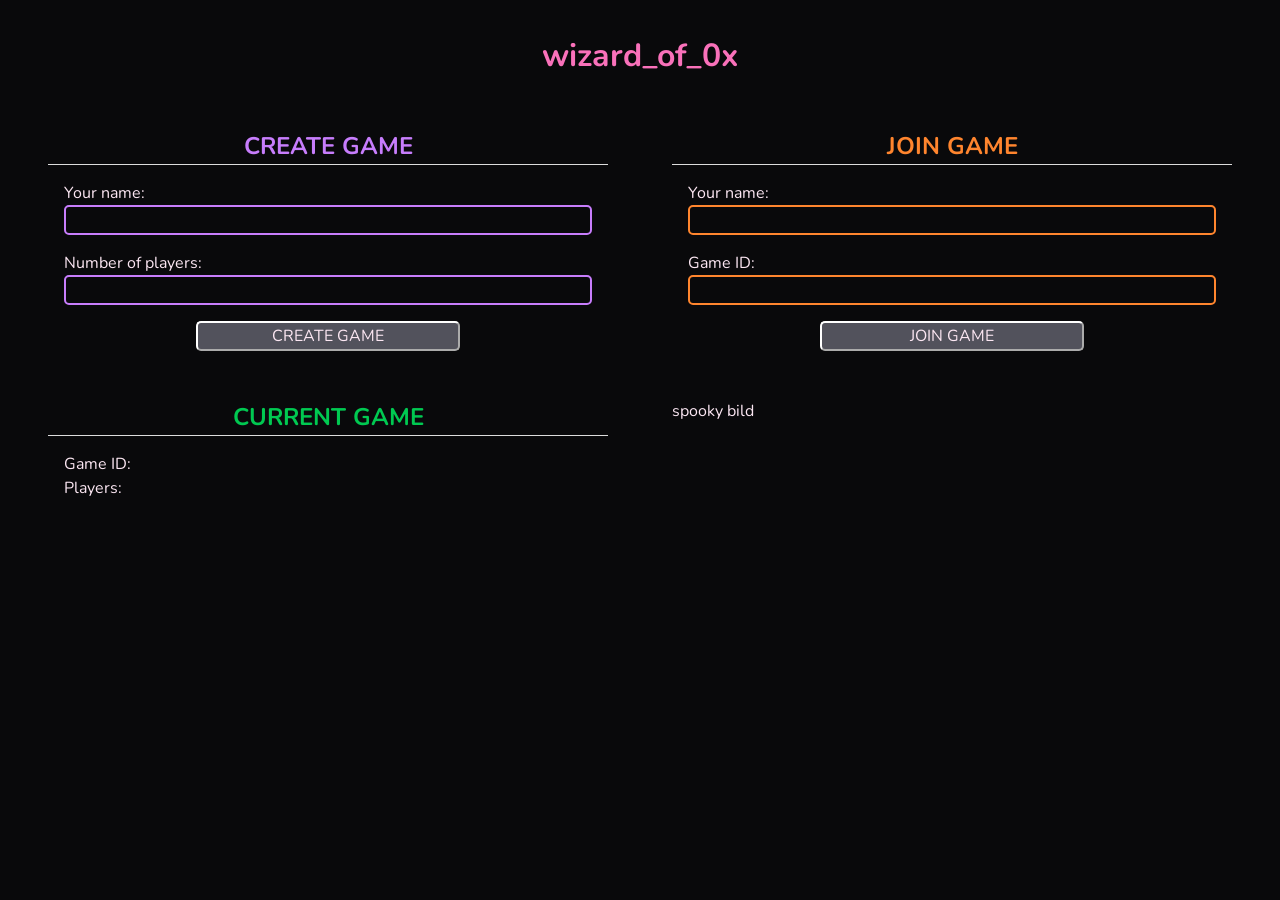
==== frontend/index.html @ 299f9900 "init backend and copy frontend" ====
<!DOCTYPE html>
<html lang="en">
<!-- externen shit laden -->
<head>
    <meta charset="UTF-8">
    <meta name="viewport" content="width=device-width, initial-scale=1.0">
    <meta name="color-scheme" content="dark">
    <title>0xWitchard</title>
    <link rel="stylesheet" href="style.css">
    <script src="index.js" type="module"></script>
</head>
<body>
    <header>
        <h1>wizard_of_0x</h1>
    </header>
    <main>
        <div class="row">
            <div class="column create_game">
                <h2 id="create_game_title">create game</h2>
                <form id="create_game_input">
                    <!-- input new game -->
                    <div>
                        <label for="playername_create" >Your name:</label>
                        <input id="playername_create" type="text">
                    </div>
                    <div>
                        <label for="playernumber">Number of players:</label>
                        <input id="playernumber" type="number" min="3" max="6">
                    </div>
                    
                    <!-- new game button -->
                    <button type="submit">
                        Create Game
                    </button>
                </form>
            </div>

            <div class="column join_game">
                <h2 id="join_game_title">JOIN GAME</h2>
                <form id="join_game_input">
                    <div>
                        <label for="playername_join">Your name:</label>
                        <input id="playername_join" type="text">
                    </div>
                    <div>
                        <label for="gameidinput">Game ID:</label>
                        <input id="gameidinput" type="text">
                    </div>
                    

                    <button type="submit">
                        Join Game
                    </button>
                </form>
            </div>
        </div>
        

        <div class="row">
            <div class="column">
                <h2 id="current_game_title">Current Game</h2>
                <form id="current_game_output">
                    <label for="current_gameid">Game ID:</label>
                    <output id="current_gameid" readonly>

                    <label for="current_players">Players:</label>
                    <output id="current_players"></output>
                </form>
                
            </div>

            <div class="column">
                spooky bild
            </div>

            


        
        </div>
    </main>
</body>
</html>

<!-- .row>.column*2>h2{Something}+label{Label}+output     -->
---- frontend/style.css ----
@import url(https://fonts.bunny.net/css?family=nunito:500);
@import "css_reset.css";


:root {
    --primary-bg-color: #09090b;
    --secondary-bg-color: #52525c;
    --pink-text: #F971BA;
    --purple-text: #C77DFC; 
    --orange-text: #FF852E;
    --white-text:#fce7f3;
    --green-text: oklch(72.3% 0.219 149.579);
    /* rosa: D69ECB */
    /* https://coolors.co/586095-2b396e-9599ae-8242d5-2c3880-2c2b57-221656-d69ecb */
    

}


/* *{
    /* outline: 1px solid red;*/
/* } */ 

body{
    margin: 2em;
    background-color: var(--primary-bg-color);
    font-family: 'Nunito', sans-serif;
    color:var(--white-text);
    line-height: 1.5;
}

main{
    margin-top: 2em;
    
    
}

.row{
    justify-content: space-around;
    gap: 2em;
    display: flex;
    flex-wrap: wrap;
}

h1{
    color: var(--pink-text);
    text-align: center;
    /* text-shadow: 1px 1px 0 rgba(255, 255, 255, 0.8); */
    
}

h2{
    text-align: center;
    text-transform: uppercase;
    border-bottom: 1px solid gainsboro;
    /* text-shadow: 1px 1px 0 rgba(255, 255, 255, 0.8); */
}

form{
    margin: 1em;
}

label{
    display: block;

}

input{
    background-color: transparent;
    
    border-radius: 5px;
    color: var(--white-text);
}





.column {
    flex:1;
    padding: 1rem;
    input{
        width: 100%;
        margin-bottom: 1em;
    }
    button{
        border-radius: 5px;
        background-color: var(--secondary-bg-color);
        color: var(--white-text);
        display: block;
        margin-inline: auto;
        width: 50%;
        text-transform: uppercase;
    }
}

.create_game {
    input{
        border: 2px solid var(--purple-text);
    }
    button{
        background: var(--secondary-bg-color);
    }

}

.join_game {
    input{
        border: 2px solid var(--orange-text);
    }
    button{
        background: var(--secondary-bg-color);
    }
}

#create_game_title{
    color: var(--purple-text);
    text-transform: uppercase;
    border-bottom: 1px solid gainsboro;
}

#join_game_title{
    color: var(--orange-text);
}

#current_game_title{
    color: var(--green-text);
}
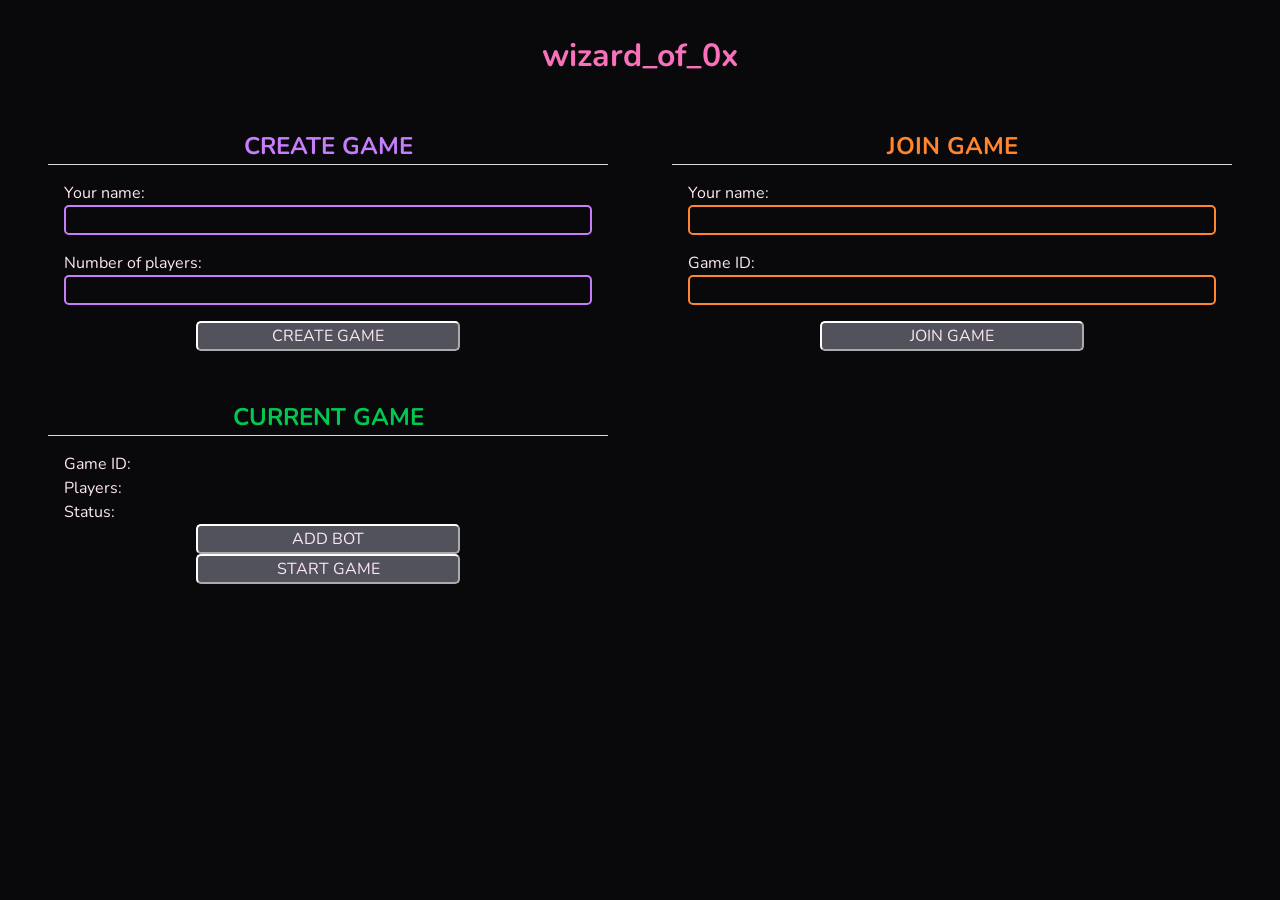
==== commit 2282fc18: "update gamelogic & lobby" ====
--- a/frontend/index.html
+++ b/frontend/index.html
@@ -1,14 +1,16 @@
 <!DOCTYPE html>
 <html lang="en">
 <!-- externen shit laden -->
+
 <head>
     <meta charset="UTF-8">
     <meta name="viewport" content="width=device-width, initial-scale=1.0">
     <meta name="color-scheme" content="dark">
-    <title>0xWitchard</title>
+    <title>wizard_of_0x</title>
     <link rel="stylesheet" href="style.css">
     <script src="index.js" type="module"></script>
 </head>
+
 <body>
     <header>
         <h1>wizard_of_0x</h1>
@@ -20,14 +22,14 @@
                 <form id="create_game_input">
                     <!-- input new game -->
                     <div>
-                        <label for="playername_create" >Your name:</label>
+                        <label for="playername_create">Your name:</label>
                         <input id="playername_create" type="text">
                     </div>
                     <div>
                         <label for="playernumber">Number of players:</label>
                         <input id="playernumber" type="number" min="3" max="6">
                     </div>
-                    
+
                     <!-- new game button -->
                     <button type="submit">
                         Create Game
@@ -46,7 +48,7 @@
                         <label for="gameidinput">Game ID:</label>
                         <input id="gameidinput" type="text">
                     </div>
-                    
+
 
                     <button type="submit">
                         Join Game
@@ -54,32 +56,32 @@
                 </form>
             </div>
         </div>
-        
+
 
         <div class="row">
             <div class="column">
                 <h2 id="current_game_title">Current Game</h2>
                 <form id="current_game_output">
                     <label for="current_gameid">Game ID:</label>
-                    <output id="current_gameid" readonly>
+                    <output id="current_gameid"></output>
 
                     <label for="current_players">Players:</label>
                     <output id="current_players"></output>
+
+                    <label for="status_message">Status:</label>
+                    <output id="status_message"></output>
+
+                    <button id="add_bot_btn" type="button" hidden>Add BOT</button>
+                    <button id="start_game_btn" type="button" hidden>Start Game</button>
                 </form>
-                
+
             </div>
 
             <div class="column">
-                spooky bild
+
             </div>
-
-            
-
-
-        
         </div>
     </main>
 </body>
-</html>
 
-<!-- .row>.column*2>h2{Something}+label{Label}+output     -->+</html>
